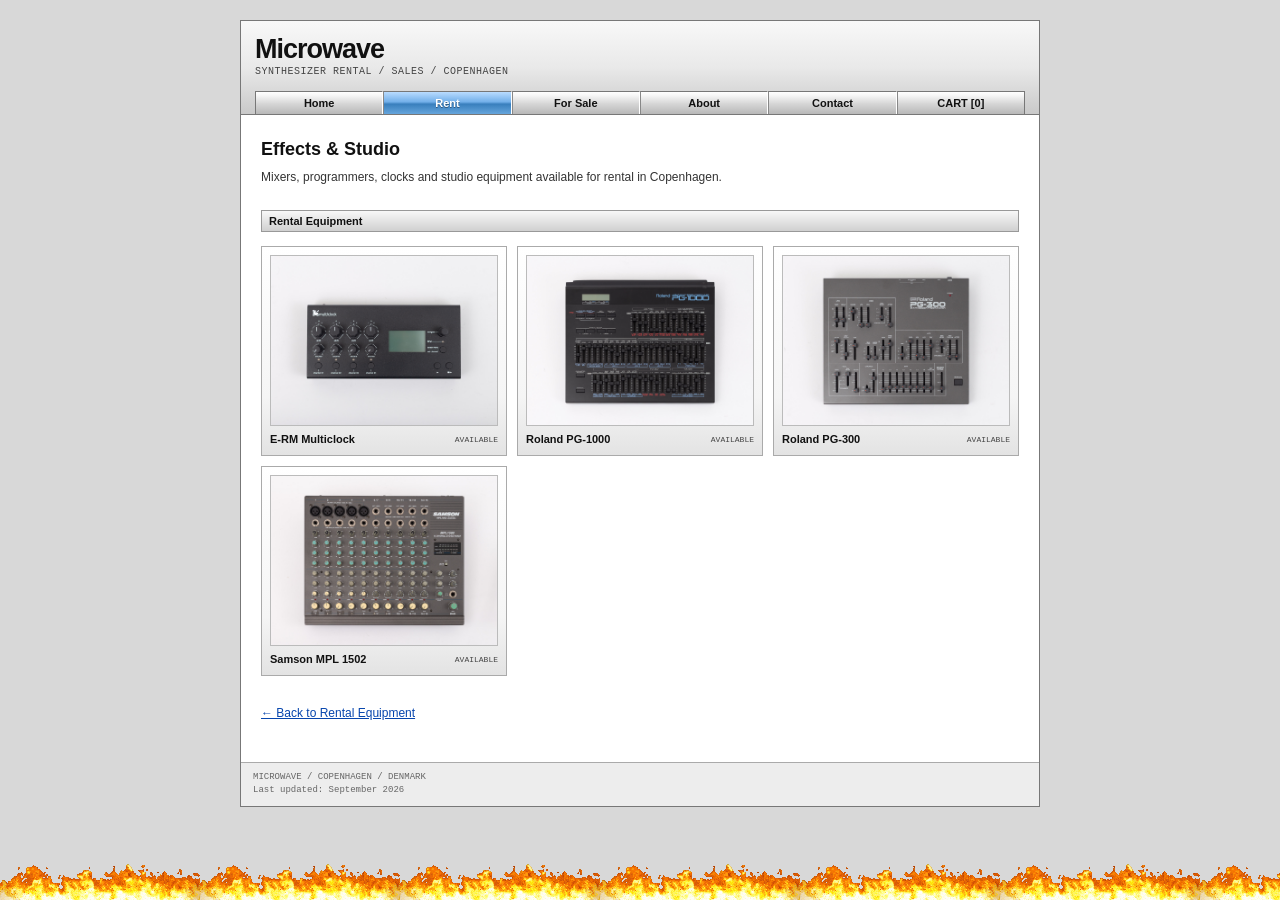
==== rent_studio.html @ d4ffe7bc "Add files via upload" ====
<!DOCTYPE html>
<html lang="en">

<head>
  <meta charset="UTF-8">
  <meta name="viewport" content="width=device-width, initial-scale=1.0">
  <title>Effects & Studio — Microwave</title>
  <link rel="stylesheet" href="style.css">
</head>

<body>
  <div id="site">

    <header>
      <div id="branding">
        <h1>Microwave</h1>
        <div class="tagline">
          SYNTHESIZER RENTAL / SALES / COPENHAGEN
        </div>
      </div>

      <nav>
        <a href="index.html">Home</a>
        <a class="active" href="rent.html">Rent</a>
        <a href="sale.html">For Sale</a>
        <a href="about.html">About</a>
        <a href="contact.html">Contact</a>
        <a href="rental-cart.html" class="cart-nav">
  CART [<span class="rental-cart-count">0</span>]
</a>
      </nav>
    </header>

    <main>

      <div class="section-title">
        Effects &amp; Studio
      </div>

      <div class="intro">
        Mixers, programmers, clocks and studio equipment available for rental in Copenhagen.
      </div>

      <div class="bar">
        Rental Equipment
      </div>

      <div class="rental-list">

        <a class="rental-item" href="equipment.html?id=multiclock">
          <img class="rental-thumb"
               src="images/utility/multiclock.jpg"
               alt="E-RM Multiclock">
          <span class="rental-name">E-RM Multiclock</span>
          <span>AVAILABLE</span>
        </a>

        <a class="rental-item" href="equipment.html?id=pg1000">
          <img class="rental-thumb"
               src="images/utility/pg1000.jpg"
               alt="Roland PG-1000">
          <span class="rental-name">Roland PG-1000</span>
          <span>AVAILABLE</span>
        </a>

        <a class="rental-item" href="equipment.html?id=pg300">
          <img class="rental-thumb"
               src="images/utility/pg300.jpg"
               alt="Roland PG-300">
          <span class="rental-name">Roland PG-300</span>
          <span>AVAILABLE</span>
        </a>

        <a class="rental-item" href="equipment.html?id=samson">
          <img class="rental-thumb"
               src="images/utility/samson.jpg"
               alt="Samson MPL 1502">
          <span class="rental-name">Samson MPL 1502</span>
          <span>AVAILABLE</span>
        </a>

      </div>

      <p class="back-link">
        <a href="rent.html">← Back to Rental Equipment</a>
      </p>

    </main>

    <footer>
      MICROWAVE / COPENHAGEN / DENMARK
      <br>
      Last updated: September 2026
    </footer>

  </div>

  <div class="fire-bottom"></div>
<script src="rental-cart.js"></script>
</body>
</html>
---- style.css ----
/* ---------------------------------------
   MICROWAVE
   Copenhagen, Denmark
   --------------------------------------- */

* {
  box-sizing: border-box;
}

html {
  background: #d8d8d8;
}

body {
  margin: 0;
  padding: 20px 0;

  background: #d8d8d8;
  color: #111;

  font-family: Arial, Helvetica, sans-serif;
  font-size: 12px;
}


/* ---------------------------------------
   MAIN SITE
   --------------------------------------- */

#site {
  width: 800px;
  margin: 0 auto;

  background: #fff;
  border: 1px solid #777;
}


/* ---------------------------------------
   HEADER
   --------------------------------------- */

header {
  padding: 14px 14px 0 14px;

  background: linear-gradient(
    to bottom,
    #f8f8f8 0%,
    #e9e9e9 50%,
    #c9c9c9 100%
  );

  border-bottom: 1px solid #777;
}

#branding {
  margin-bottom: 14px;
}

#branding h1 {
  margin: 0;
  padding: 0;

  font-family: "Gill Sans", "Gill Sans MT", sans-serif;
  font-size: 27px;
  line-height: 29px;
  font-weight: bold;
  letter-spacing: -1px;
}

.tagline {
  margin-top: 2px;

  font-family: "Courier New", Courier, monospace;
  font-size: 10px;
  letter-spacing: 0.5px;

  color: #444;
}


/* ---------------------------------------
   NAVIGATION
   --------------------------------------- */

nav {
  display: flex;
  margin: 0;
  padding: 0;
}

nav a {
  display: block;
  flex: 1;

  padding: 5px 8px;

  text-align: center;

  color: #111;
  text-decoration: none;

  font-size: 11px;
  font-weight: bold;

  border-top: 1px solid #777;
  border-left: 1px solid #888;
  border-right: 1px solid #fff;

  background: linear-gradient(
    to bottom,
    #ffffff 0%,
    #f7f7f7 15%,
    #d5d5d5 55%,
    #b8b8b8 100%
  );
}

nav a:first-child {
  border-left: 1px solid #777;
}

nav a:last-child {
  border-right: 1px solid #777;
}

nav a:hover {
  background: linear-gradient(
    to bottom,
    #ffffff 0%,
    #e8f3ff 20%,
    #a9cef3 55%,
    #6fa5da 100%
  );
}

nav a.active {
  color: #fff;

  text-shadow: 0 1px #315b83;

  background: linear-gradient(
    to bottom,
    #b9dcff 0%,
    #72afe9 45%,
    #397fbd 55%,
    #65a5dc 100%
  );
}


/* ---------------------------------------
   CONTENT
   --------------------------------------- */

main {
  padding: 24px 20px 30px 20px;
}

.section-title {
  margin-bottom: 8px;

  font-size: 18px;
  font-weight: bold;
}

.intro {
  width: 520px;
  margin-bottom: 24px;

  color: #333;
  line-height: 1.5;
}


/* ---------------------------------------
   SECTION BAR
   --------------------------------------- */

.bar {
  padding: 4px 7px;
  margin-bottom: 12px;

  font-size: 11px;
  font-weight: bold;

  border: 1px solid #999;

  background: linear-gradient(
    to bottom,
    #f8f8f8,
    #d0d0d0
  );
}


/* ---------------------------------------
   GENERIC PRODUCTS
   --------------------------------------- */

.products {
  display: flex;
  gap: 12px;
}

.product {
  flex: 1 1 0;
  min-width: 0;

  padding: 8px;

  border: 1px solid #aaa;
  background: #fafafa;
}

.product-image {
  display: block;

  width: 100%;
  height: 150px;

  object-fit: cover;
  object-position: center;

  margin-bottom: 9px;

  background: #fff;
  border: 1px solid #bbb;
}

.image-placeholder {
  width: 100%;
  height: 120px;

  margin-bottom: 9px;

  display: flex;
  align-items: center;
  justify-content: center;

  background: #e5e5e5;
  border: 1px solid #bbb;

  color: #888;

  font-family: "Courier New", Courier, monospace;
  font-size: 10px;
}

.product h2 {
  margin: 0 0 4px 0;

  font-size: 14px;
  font-weight: bold;
}

.product p {
  margin: 2px 0;
}

.status {
  margin-top: 8px !important;

  font-family: "Courier New", Courier, monospace;
  font-size: 10px;
  font-weight: bold;
}

.product a {
  display: inline-block;

  margin-top: 8px;

  color: #0645ad;
  text-decoration: underline;
}

.product a:visited {
  color: #551a8b;
}


/* ---------------------------------------
   RENT CATEGORY LANDING
   --------------------------------------- */

.category-grid {
  display: grid;
  grid-template-columns: 1fr 1fr;
  gap: 10px;

  margin-top: 18px;
  margin-bottom: 28px;
}


/* CATEGORY BOX */

.category-box {
  position: relative;
  display: block;

  height: 170px;

  overflow: hidden;

  color: #111;
  text-decoration: none;

  border: 1px solid #999;

  background: #ddd;
}


/* FULL-BLEED CATEGORY IMAGE */

.category-box .category-image {
  position: absolute;
  z-index: 0;

  top: 50%;
  left: 50%;

  width: 100%;
  height: 100%;

  display: block;

  object-fit: contain;
  object-position: center;

  margin: 0;
  padding: 0;
  border: 0;

  background: #f7f7f7;

  filter:
    grayscale(55%)
    contrast(0.95);

  opacity: 0.58;

  transform: translate(-50%, -50%);

  transition:
    opacity 0.15s ease,
    filter 0.15s ease;
}


/* GREY OVERLAY */

.category-box::before {
  content: "";

  position: absolute;
  z-index: 1;

  top: 0;
  right: 0;
  bottom: 0;
  left: 0;

  background: rgba(235, 235, 235, 0.46);

  pointer-events: none;

  transition: background 0.15s ease;
}


/* CENTERED CATEGORY TEXT */

.category-box .category-text {
  position: absolute;
  z-index: 2;

  top: 50%;
  left: 50%;

  width: 82%;

  transform: translate(-50%, -50%);

  text-align: center;
}

.category-box .category-text strong {
  display: block;

  margin: 0 0 7px 0;

  color: #111;

  font-size: 17px;
  font-weight: bold;
  line-height: 1.15;

  text-shadow:
    0 1px 0 #fff,
    0 0 4px #fff;
}

.category-box .category-text span {
  display: block;

  margin: 0;

  color: #222;

  font-size: 10px;
  line-height: 1.4;

  text-shadow:
    0 1px 0 #fff,
    0 0 3px #fff;
}


/* CATEGORY ARROW */

.category-box::after {
  content: "→";

  position: absolute;
  z-index: 3;

  right: 8px;
  bottom: 6px;

  color: #555;

  font-family: "Courier New", Courier, monospace;
  font-size: 10px;
}


/* CATEGORY HOVER */

.category-box:hover {
  border-color: #666;
}

.category-box:hover .category-image {
  opacity: 0.82;

  filter:
    grayscale(15%)
    contrast(1);
}

.category-box:hover::before {
  background: rgba(220, 230, 240, 0.30);
}


/* ---------------------------------------
   RENTAL REQUEST AREA
   --------------------------------------- */

.rental-category {
  margin-top: 24px;
}

.rental-note {
  margin: 14px 0 10px 0;

  color: #444;

  font-size: 11px;
  line-height: 1.5;
}

.rental-request-link {
  display: inline-block;

  padding: 5px 8px;

  color: #111;
  text-decoration: none;

  font-size: 11px;
  font-weight: bold;

  border: 1px solid #999;

  background: linear-gradient(
    to bottom,
    #ffffff,
    #dddddd
  );
}

.rental-request-link:visited {
  color: #111;
}

.rental-request-link:hover {
  background: linear-gradient(
    to bottom,
    #ffffff,
    #b8d7f3
  );
}


/* ---------------------------------------
   RENTAL EQUIPMENT GRID
   --------------------------------------- */

.rental-list {
  display: grid;
  grid-template-columns: repeat(3, minmax(0, 1fr));
  gap: 10px;

  margin-top: 14px;
  margin-bottom: 30px;

  border: 0;

  background: transparent;
}


/* RENTAL PRODUCT CARD */

.rental-item {
  display: grid;
  grid-template-columns: 1fr auto;
  grid-template-rows: auto auto;
  gap: 7px 6px;

  align-items: center;

  min-width: 0;

  padding: 8px;
  margin: 0;

  color: #111;
  text-decoration: none;

  font-size: 11px;

  border: 1px solid #aaa;

  background: linear-gradient(
    to bottom,
    #ffffff 0%,
    #f5f5f5 72%,
    #e3e3e3 100%
  );
}

.rental-item:visited {
  color: #111;
}


/* RENTAL IMAGE */

.rental-thumb {
  grid-column: 1 / -1;

  display: block;

  width: 100%;
  height: auto;

  aspect-ratio: 4 / 3;

  object-fit: contain;

  margin: 0;

  background: #fafafa;

  border: 1px solid #bbb;
}


/* RENTAL NAME */

.rental-name {
  min-width: 0;

  color: #111;
  text-decoration: none;

  font-size: 11px;
  font-weight: bold;
  line-height: 1.25;
}


/* AVAILABILITY */

.rental-item > span:last-child {
  color: #444;

  font-family: "Courier New", Courier, monospace;
  font-size: 8px;
  font-weight: normal;

  white-space: nowrap;
  text-align: right;
}


/* RENTAL HOVER */

.rental-item:hover {
  border-color: #777;

  background: linear-gradient(
    to bottom,
    #ffffff 0%,
    #eef6ff 60%,
    #cddff1 100%
  );
}


/* COMING SOON */

.rental-item.coming-soon {
  opacity: 0.42;

  filter: grayscale(100%);
}

.rental-item.coming-soon:hover {
  opacity: 0.6;
}


/* PLACEHOLDER */

.placeholder-thumb {
  grid-column: 1 / -1;

  display: flex;
  align-items: center;
  justify-content: center;

  width: 100%;
  height: auto;

  aspect-ratio: 4 / 3;

  background: #fafafa;

  border: 1px solid #bbb;

  color: #aaa;

  font-family: "Courier New", Courier, monospace;
  font-size: 9px;
}


/* ---------------------------------------
   EQUIPMENT DETAIL PAGE
   --------------------------------------- */

.equipment-page {
  display: flex;
  gap: 20px;

  margin-bottom: 24px;
}

.equipment-photo {
  width: 440px;
}

.equipment-photo img {
  display: block;

  width: 100%;
  height: auto;

  border: 1px solid #aaa;
}

.equipment-info {
  flex: 1;

  min-width: 0;
}

.equipment-info h2 {
  margin: 0 0 3px 0;

  font-size: 16px;
}

.equipment-type {
  margin: 0 0 12px 0;

  color: #555;
}

.spec-table {
  width: 100%;

  margin-top: 12px;

  border-collapse: collapse;

  font-size: 11px;
}

.spec-table td {
  padding: 5px;

  vertical-align: top;

  border: 1px solid #bbb;
}

.spec-table td:first-child {
  width: 42%;

  font-weight: bold;

  background: #ededed;
}

.equipment-contact {
  margin-top: 14px;
}

.equipment-contact a {
  color: #0645ad;
  text-decoration: underline;
  font-weight: bold;
}

.equipment-description-bar {
  margin-top: 5px;
}

.equipment-description {
  width: 600px;

  line-height: 1.5;
}

.back-link {
  margin-top: 22px;
}

.back-link a {
  color: #0645ad;
  text-decoration: underline;
}

.status-bar {
  padding: 4px 7px;

  color: #333;

  font-size: 10px;

  background: #e9e9e9;

  border-top: 1px solid #fff;
  border-bottom: 1px solid #999;
}


/* ---------------------------------------
   RENTAL FORM
   --------------------------------------- */

.rental-form {
  width: 520px;

  margin-top: 12px;

  display: grid;
  grid-template-columns: 110px 1fr;
  gap: 8px 10px;

  align-items: center;
}

.rental-form label {
  font-size: 11px;
  font-weight: bold;
}

.rental-form input,
.rental-form select,
.rental-form textarea {
  width: 100%;

  padding: 4px 5px;

  font-family: Arial, Helvetica, sans-serif;
  font-size: 11px;

  border: 1px solid #999;

  background: #fff;
}

.rental-form textarea {
  height: 70px;

  resize: vertical;
}

.rental-form button {
  grid-column: 2;

  width: fit-content;

  margin-top: 4px;
  padding: 4px 10px;

  font-family: Arial, Helvetica, sans-serif;
  font-size: 11px;
  font-weight: bold;

  border: 1px solid #777;

  background: linear-gradient(
    to bottom,
    #ffffff 0%,
    #f7f7f7 20%,
    #d5d5d5 60%,
    #b8b8b8 100%
  );
}

.rental-form button:hover {
  background: linear-gradient(
    to bottom,
    #ffffff 0%,
    #e8f3ff 20%,
    #a9cef3 55%,
    #6fa5da 100%
  );
}


/* ---------------------------------------
   FOOTER
   --------------------------------------- */

footer {
  padding: 8px 12px;

  color: #666;

  font-family: "Courier New", Courier, monospace;
  font-size: 9px;
  line-height: 1.5;

  border-top: 1px solid #aaa;

  background: #ededed;
}


/* ---------------------------------------
   FIRE GIF
   --------------------------------------- */

.fire-bottom {
  position: fixed;

  left: 0;
  bottom: 0;

  width: 100%;
  height: 56px;

  background-image: url("images/fuego.gif");
  background-repeat: repeat-x;
  background-position: bottom left;

  pointer-events: none;

  z-index: 9999;
}


/* ---------------------------------------
   CUSTOM CURSOR
   --------------------------------------- */

* {
  cursor: url("images/the_finger.png"), pointer !important;
}

/* ---------------------------------------
   HOME PAGE
   --------------------------------------- */



.home-section-bar {
  margin-top: 24px;
}


/* RECENTLY ADDED */

.recent-list {
  margin-bottom: 26px;

  border: 1px solid #aaa;
  background: #fafafa;
}

.recent-item {
  display: grid;
  grid-template-columns: 70px 1fr 70px 16px;
  gap: 8px;

  align-items: center;

  padding: 6px 8px;

  color: #111;
  text-decoration: none;

  border-bottom: 1px solid #ddd;

  font-size: 10px;
}

.recent-item:last-child {
  border-bottom: 0;
}

.recent-item:hover {
  background: #eef5fc;
}

.recent-date,
.recent-type,
.recent-arrow {
  font-family: "Courier New", Courier, monospace;
}

.recent-date {
  color: #666;
}

.recent-name {
  font-weight: bold;
}

.recent-type {
  color: #555;
  text-align: right;
}

.recent-arrow {
  text-align: right;
}


/* HOME INFO PANELS */

.home-info-grid {
  display: grid;
  grid-template-columns: 1fr 1fr;
  gap: 10px;

  margin-top: 4px;
}

.home-panel .bar {
  margin-bottom: 0;
}

.home-panel-content {
  min-height: 120px;

  padding: 10px;

  border: 1px solid #aaa;
  border-top: 0;

  background: #fafafa;

  font-size: 10px;
  line-height: 1.45;
}

.home-panel-content p {
  margin: 0 0 7px 0;
}

.home-panel-link {
  margin-top: 12px !important;
}

.home-panel-link a {
  color: #0645ad;
  text-decoration: underline;
}

.microwave-status {
  font-family: "Courier New", Courier, monospace;
}

.microwave-status strong {
  font-family: Arial, Helvetica, sans-serif;
}

.online-status {
  display: flex;
  align-items: center;
  gap: 6px;
}

.online-gif {
  display: block;
  width: 12px;
  height: 12px;
  object-fit: contain;
}


/* ---------------------------------------
   ABOUT PAGE
   --------------------------------------- */

.about-image {
  display: block;
  width: 520px;
  max-width: 100%;
  height: auto;
  margin: 16px auto 22px auto;
  border: 1px solid #aaa;
}

.about-text {
  width: 620px;
  max-width: 100%;
  line-height: 1.55;
}

.about-text p {
  margin: 0 0 14px 0;
}

.about-manifesto {
  margin-top: 24px !important;
  font-weight: bold;
}


/* ---------------------------------------
   TABLET / SMALL SCREEN
   --------------------------------------- */

@media (max-width: 830px) {

  body {
    padding: 0;
  }

  #site {
    width: 100%;
    border-left: 0;
    border-right: 0;
  }

  .intro {
    width: auto;
  }

  .home-info-grid {
    grid-template-columns: 1fr;
  }

  .category-grid {
    grid-template-columns: 1fr;
  }

  .equipment-page {
    display: block;
  }

  .equipment-photo {
    width: 100%;
    margin-bottom: 15px;
  }

  .equipment-description {
    width: auto;
  }

  .rental-form {
    width: 100%;
    grid-template-columns: 100px 1fr;
  }

  .rental-list {
    grid-template-columns: repeat(2, minmax(0, 1fr));
  }

}


/* ---------------------------------------
   MOBILE — 520px AND BELOW
   --------------------------------------- */

@media (max-width: 520px) {

  body {
    padding: 0 0 34px 0;
  }

  #site {
    width: 100%;
    border-left: 0;
    border-right: 0;
  }


  /* HEADER */

  header {
    padding-top: 0;
  }

  #branding {
    padding: 14px 12px 12px 12px;
  }

  #branding h1 {
    font-size: 27px;
  }

  .tagline {
    margin-top: 6px;
    font-size: 9px;
  }

  nav a {
    padding: 7px 2px;
    font-size: 10px;
  }


  /* MAIN CONTENT */

  main {
    padding: 18px 12px 24px 12px;
  }

  .section-title {
    font-size: 18px;
  }

  .intro {
    width: auto;
    margin-bottom: 16px;
    line-height: 1.45;
  }



  .home-section-bar {
    margin-top: 18px;
  }


  /* FEATURED EQUIPMENT — 2 COLUMNS */

  .products {
    display: grid;
    grid-template-columns: repeat(2, minmax(0, 1fr));
    gap: 8px;
  }

  .product {
    width: auto;
    min-width: 0;
    margin: 0;
    padding: 7px;
  }

  .product-image {
    display: block;
    width: 100%;
    height: auto;
    margin: 0 0 7px 0;
  }

  .product h2 {
    margin: 0 0 3px 0;
    font-size: 12px;
    line-height: 1.2;
  }

  .product p {
    margin: 0 0 5px 0;
    font-size: 9px;
    line-height: 1.3;
  }

  .product .status {
    font-size: 8px;
  }

  .product a {
    font-size: 10px;
  }


  /* RECENTLY ADDED */

  .recent-item {
    grid-template-columns: 62px 1fr 16px;
  }

  .recent-type {
    display: none;
  }


/* RENT CATEGORIES */

.category-grid {
  grid-template-columns: 1fr;
  gap: 8px;
}

.category-box {
  width: 100%;
  height: 150px;
}

.category-box .category-image {
  position: absolute;
  top: 50%;
  left: 50%;

  width: 100%;
  height: 100%;

  object-fit: contain;
  object-position: center;

  transform: translate(-50%, -50%);
}

.category-box .category-text {
  width: 88%;
}

.category-box .category-text strong {
  font-size: 16px;
}

/* ABOUT — MOBILE */

.about-image {
  display: block;
  width: 100%;
  max-width: 100%;
  height: auto;
  margin: 12px auto 18px auto;
}

.about-text {
  width: 100%;
  max-width: 100%;
  line-height: 1.5;
}


}

/* -------------------------
   RENTAL CART BUTTONS
------------------------- */

.rental-item-wrap {
  position: relative;
}

.rental-item-wrap .rental-item {
  width: 100%;
  box-sizing: border-box;
}

.add-rental-button {
  display: block;
  width: 100%;
  margin: 3px 0 8px 0;
  padding: 5px 6px;

  border: 1px solid #888;
  background: linear-gradient(#f4f4f4, #cfcfcf);

  color: #111;
  font-family: Arial, Helvetica, sans-serif;
  font-size: 9px;
  font-weight: bold;

  cursor: pointer;
}

.add-rental-button:hover {
  background: linear-gradient(#e8eef5, #bcc9d8);
}

.add-rental-button.added {
  background: #ddd;
  color: #666;
}
/* -------------------------
   RENTAL CART PAGE
------------------------- */

#rental-cart-items {
  margin: 12px 0 18px 0;
  border-top: 1px solid #aaa;
}

.rental-cart-row {
  display: flex;
  align-items: center;
  justify-content: space-between;

  padding: 8px;

  border-left: 1px solid #aaa;
  border-right: 1px solid #aaa;
  border-bottom: 1px solid #aaa;

  background: #eee;
}

.rental-cart-name {
  font-size: 11px;
  font-weight: bold;
}

.rental-cart-remove {
  padding: 3px 6px;

  border: 1px solid #888;
  background: linear-gradient(#f5f5f5, #ccc);

  font-family: Arial, Helvetica, sans-serif;
  font-size: 8px;
  font-weight: bold;

  cursor: pointer;
}

.rental-cart-remove:hover {
  background: #bbb;
}

.empty-cart {
  padding: 10px;
  margin: 0;

  border-left: 1px solid #aaa;
  border-right: 1px solid #aaa;
  border-bottom: 1px solid #aaa;

  font-size: 10px;
  color: #666;
}
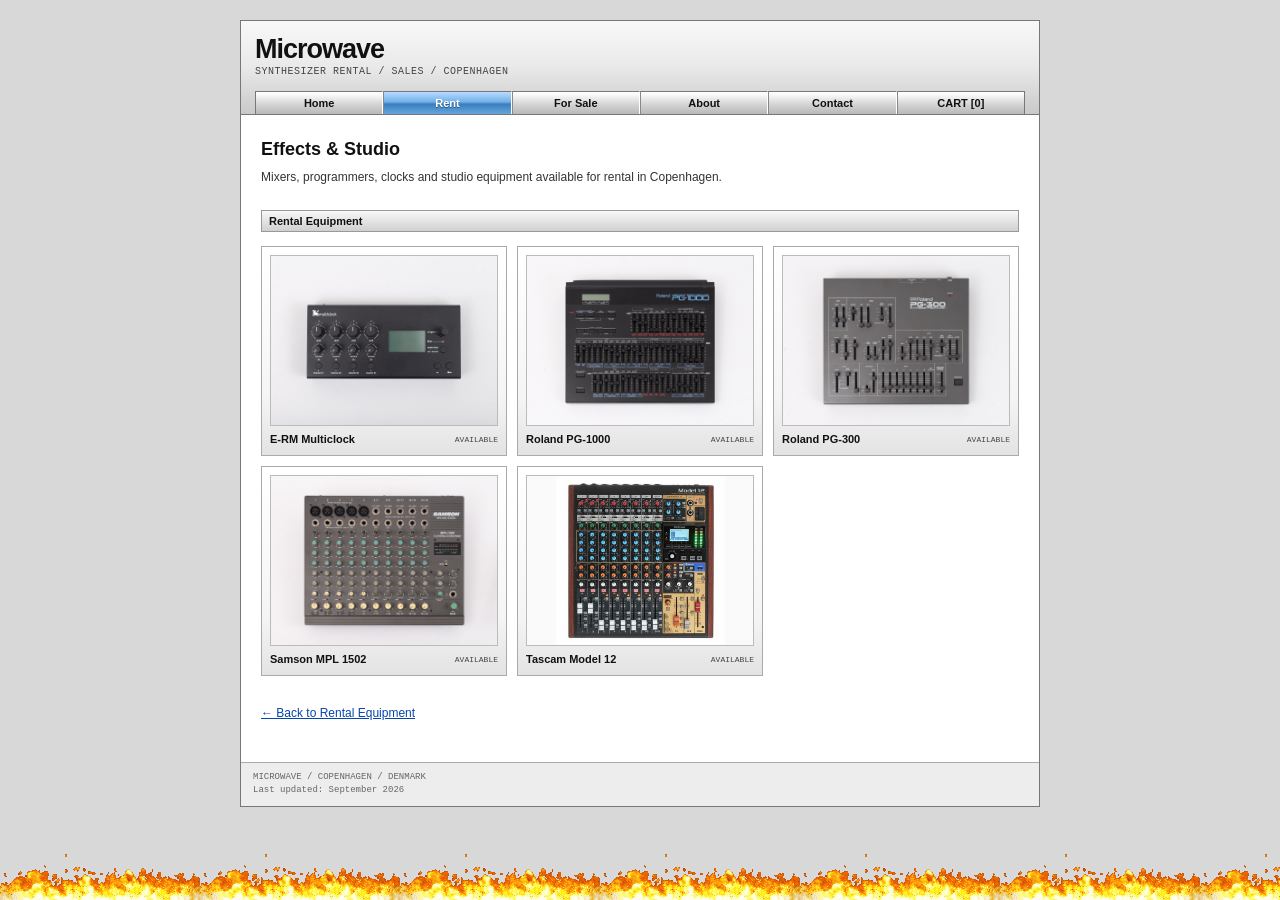
==== commit 21458cbe: "Update rent_studio.html" ====
--- a/rent_studio.html
+++ b/rent_studio.html
@@ -79,6 +79,14 @@
           <span>AVAILABLE</span>
         </a>
 
+        <a class="rental-item" href="equipment.html?id=tascam12">
+          <img class="rental-thumb"
+               src="images/utility/tascam12.jpg"
+               alt="Tascam Model 12">
+          <span class="rental-name">Tascam Model 12</span>
+          <span>AVAILABLE</span>
+        </a>
+
       </div>
 
       <p class="back-link">
@@ -98,4 +106,4 @@
   <div class="fire-bottom"></div>
 <script src="rental-cart.js"></script>
 </body>
-</html>+</html>
--- a/style.css
+++ b/style.css
@@ -1378,3 +1378,679 @@
   font-size: 10px;
   color: #666;
 }
+/* ---------------------------------
+   RENTAL SUCCESS
+--------------------------------- */
+
+.rental-success-box {
+  margin-top: 14px;
+  padding: 18px;
+  border: 1px solid #888;
+  background:
+    linear-gradient(
+      to bottom,
+      #f8f8f8 0%,
+      #e7e7e7 100%
+    );
+}
+
+.rental-success-status {
+  display: flex;
+  align-items: center;
+  gap: 9px;
+
+  font-family: "Courier New", monospace;
+  font-size: 18px;
+  font-weight: bold;
+
+  margin-bottom: 16px;
+}
+
+.status-light {
+  width: 12px;
+  height: 12px;
+
+  display: inline-block;
+
+  background: #00c900;
+  border: 1px solid #006900;
+
+  box-shadow:
+    0 0 3px #00ff00,
+    0 0 8px #00ff00;
+}
+
+.rental-success-code {
+  display: inline-block;
+
+  padding: 7px 10px;
+  margin-bottom: 12px;
+
+  background: #111;
+  color: #00ff41;
+
+  border: 1px inset #777;
+
+  font-family: "Courier New", monospace;
+  font-size: 12px;
+  line-height: 1.5;
+  letter-spacing: 0.5px;
+}
+
+.rental-success-box p {
+  margin: 5px 0 0 0;
+}
+
+.rental-success-return {
+  margin-top: 22px;
+  font-family: "Courier New", monospace;
+  font-size: 13px;
+  font-weight: bold;
+}
+/* ---------------------------------
+   SYNTH TRUMP CARD
+--------------------------------- */
+
+.synth-card {
+  width: 100%;
+  overflow: hidden;
+
+  border: 1px solid #666;
+
+  background:
+    linear-gradient(
+      to bottom,
+      #f4efdc 0%,
+      #e6ddbd 100%
+    );
+
+  box-shadow:
+    inset 0 0 0 2px #faf6e8;
+}
+
+
+/* ---------------------------------
+   CARD HEADER
+--------------------------------- */
+
+.synth-card-header {
+  padding: 8px 10px 9px 10px;
+
+  color: #fff;
+
+  border-bottom: 1px solid #075783;
+
+  background:
+    linear-gradient(
+      to bottom,
+      #8bd0f5 0%,
+      #3aa5dc 43%,
+      #0875b0 52%,
+      #2d96ce 100%
+    );
+
+  text-shadow:
+    0 1px 0 #185274;
+}
+
+
+
+.synth-card-type {
+  margin: 0;
+
+  font-family:
+    Arial,
+    Helvetica,
+    sans-serif;
+
+  font-size: 15px;
+  font-weight: bold;
+
+  line-height: 1.1;
+
+  text-transform: uppercase;
+}
+
+
+/* ---------------------------------
+   TECHNICAL SPECS
+--------------------------------- */
+
+.synth-card-specs {
+  width: calc(100% - 16px);
+
+  margin: 8px;
+
+  border-collapse: collapse;
+
+  table-layout: fixed;
+
+  font-size: 10px;
+
+  border: 1px solid #a99f7b;
+
+  background:
+    rgba(255, 255, 255, 0.30);
+}
+
+
+.synth-card-specs td {
+  padding: 6px;
+
+  vertical-align: middle;
+
+  border-bottom:
+    1px solid #b9ae88;
+}
+
+
+.synth-card-specs tr:last-child td {
+  border-bottom: 0;
+}
+
+
+.synth-card-specs td:first-child {
+  width: 39%;
+
+  font-family:
+    "Courier New",
+    Courier,
+    monospace;
+
+  font-size: 8px;
+  font-weight: bold;
+
+  letter-spacing: 0.3px;
+
+  text-transform: uppercase;
+
+  background:
+    rgba(255, 255, 255, 0.30);
+
+  border-right:
+    1px solid #b9ae88;
+}
+
+
+.synth-card-specs td:last-child {
+  width: 61%;
+
+  text-align: right;
+
+  font-weight: bold;
+
+  line-height: 1.2;
+}
+
+
+/* ---------------------------------
+   CARD CONTENT BLOCKS
+--------------------------------- */
+
+.synth-card-section {
+  margin: 0 8px 8px 8px;
+
+  padding: 7px;
+
+  border:
+    1px solid #a99f7b;
+
+  background:
+    rgba(255, 255, 255, 0.27);
+}
+
+
+.synth-card-label {
+  margin:
+    -7px
+    -7px
+    7px
+    -7px;
+
+  padding:
+    4px
+    6px;
+
+  color: #333;
+
+  font-family:
+    "Courier New",
+    Courier,
+    monospace;
+
+  font-size: 8px;
+  font-weight: bold;
+
+  line-height: 1;
+
+  letter-spacing: 0.7px;
+
+  border-bottom:
+    1px solid #a99f7b;
+
+  background:
+    linear-gradient(
+      to bottom,
+      #fffdf5 0%,
+      #ded5b8 100%
+    );
+}
+
+
+/* ---------------------------------
+   STRONG SIDES / TRUMP RATINGS
+--------------------------------- */
+
+#synth-strengths {
+  display: block;
+}
+
+
+.synth-strength {
+  display: grid;
+
+  grid-template-columns:
+    70px
+    1fr
+    14px;
+
+  gap: 6px;
+
+  align-items: center;
+
+  padding: 3px 0;
+
+  border-bottom:
+    1px dotted #b6ac89;
+}
+
+
+.synth-strength:last-child {
+  border-bottom: 0;
+}
+
+
+.synth-strength-name {
+  font-family:
+    "Courier New",
+    Courier,
+    monospace;
+
+  font-size: 8px;
+  font-weight: bold;
+
+  text-transform: uppercase;
+}
+
+
+.synth-strength-meter {
+  display: grid;
+
+  grid-template-columns:
+    repeat(10, 1fr);
+
+  gap: 2px;
+
+  height: 7px;
+}
+
+
+.synth-strength-block {
+  display: block;
+
+  min-width: 0;
+
+  border:
+    1px solid #9c9274;
+
+  background:
+    #eee8d3;
+}
+
+
+.synth-strength-block.filled {
+  border-color:
+    #126c99;
+
+  background:
+    linear-gradient(
+      to bottom,
+      #55b5e5,
+      #147ead
+    );
+}
+
+
+.synth-strength-score {
+  font-family:
+    "Courier New",
+    Courier,
+    monospace;
+
+  font-size: 9px;
+  font-weight: bold;
+
+  text-align: right;
+}
+
+
+
+/* ---------------------------------
+   SOUND REFERENCE
+--------------------------------- */
+
+#synth-reference {
+  color: #111;
+
+  font-size: 11px;
+  font-weight: bold;
+
+  line-height: 1.3;
+}
+
+
+.synth-reference-part {
+  display: inline-block;
+
+  margin-top: 5px;
+
+  padding:
+    3px
+    5px;
+
+  color: #fff;
+
+  font-family:
+    "Courier New",
+    Courier,
+    monospace;
+
+  font-size: 8px;
+  font-weight: bold;
+
+  line-height: 1;
+
+  letter-spacing: 0.2px;
+
+  text-transform: uppercase;
+
+  border:
+    1px solid #07567e;
+
+  background:
+    linear-gradient(
+      to bottom,
+      #45aadd,
+      #147bae
+    );
+
+  text-shadow:
+    0 1px 0 #07567e;
+}
+
+
+/* ---------------------------------
+   RENTAL ACTION
+--------------------------------- */
+
+.rental-action {
+  margin-top: 9px;
+
+  padding: 7px;
+
+  border:
+    1px solid #999;
+
+  background:
+    linear-gradient(
+      to bottom,
+      #fafafa 0%,
+      #e5e5e5 100%
+    );
+}
+
+
+/* AVAILABLE STATUS */
+
+.rental-status {
+  display: flex;
+
+  align-items: center;
+
+  margin:
+    0
+    0
+    7px
+    0;
+
+  color: #222;
+
+  font-family:
+    "Courier New",
+    Courier,
+    monospace;
+
+  font-size: 9px;
+  font-weight: bold;
+
+  line-height: 1;
+
+  text-transform: uppercase;
+}
+
+
+.rental-status::before {
+  content: "";
+
+  display: inline-block;
+
+  flex: 0 0 auto;
+
+  width: 8px;
+  height: 8px;
+
+  margin-right: 6px;
+
+  border:
+    1px solid #006800;
+
+  background:
+    #00c900;
+
+  box-shadow:
+    0 0 3px #00e800,
+    0 0 6px #00e800;
+}
+
+
+/* ---------------------------------
+   DETAIL PAGE ADD TO CART
+--------------------------------- */
+
+.equipment-add-button {
+  display: block;
+
+  width: 100%;
+
+  margin: 0;
+
+  padding:
+    9px
+    8px;
+
+  color: #fff;
+
+  font-family:
+    Arial,
+    Helvetica,
+    sans-serif;
+
+  font-size: 10px;
+  font-weight: bold;
+
+  line-height: 1;
+
+  letter-spacing: 0.3px;
+
+  text-align: center;
+
+  border:
+    1px solid #333;
+
+  background:
+    linear-gradient(
+      to bottom,
+      #555 0%,
+      #333 45%,
+      #111 52%,
+      #292929 100%
+    );
+
+  text-shadow:
+    0 1px 0 #000;
+
+  cursor: pointer;
+}
+
+
+.equipment-add-button:hover {
+  color: #111;
+
+  border-color:
+    #4e7fa9;
+
+  background:
+    linear-gradient(
+      to bottom,
+      #ffffff 0%,
+      #e7f3ff 35%,
+      #8abce8 55%,
+      #bddaf2 100%
+    );
+
+  text-shadow: none;
+}
+
+
+/* ALREADY ADDED */
+
+.equipment-add-button.added {
+  color: #555;
+
+  border-color:
+    #999;
+
+  background:
+    linear-gradient(
+      to bottom,
+      #eeeeee,
+      #cccccc
+    );
+
+  text-shadow: none;
+}
+
+
+/* DISABLED / COMING SOON */
+
+.equipment-add-button:disabled {
+  color: #777;
+
+  border-color:
+    #aaa;
+
+  background:
+    #ddd;
+
+  text-shadow: none;
+
+  opacity: 0.75;
+}
+
+
+/* ---------------------------------
+   SYNTH DETAIL — TABLET
+--------------------------------- */
+
+@media (max-width: 830px) {
+
+  .synth-card {
+    max-width: 100%;
+  }
+
+  .synth-card-type {
+    font-size: 16px;
+  }
+
+}
+
+
+/* ---------------------------------
+   SYNTH DETAIL — MOBILE
+--------------------------------- */
+
+@media (max-width: 520px) {
+
+  .equipment-info {
+    width: 100%;
+  }
+
+
+  .synth-card {
+    width: 100%;
+  }
+
+
+  .synth-card-header {
+    padding:
+      9px
+      10px;
+  }
+
+
+  .synth-card-type {
+    font-size: 15px;
+  }
+
+
+  .synth-card-specs {
+    font-size: 10px;
+  }
+
+
+  .synth-card-specs td {
+    padding:
+      6px
+      5px;
+  }
+
+
+  .synth-card-section {
+    padding: 7px;
+  }
+
+
+  .synth-strength {
+    font-size: 8px;
+  }
+
+
+  #synth-reference {
+    font-size: 11px;
+  }
+
+
+  .rental-action {
+    margin-top: 8px;
+  }
+
+
+  .equipment-add-button {
+    padding:
+      10px
+      8px;
+
+    font-size: 11px;
+  }
+
+}
